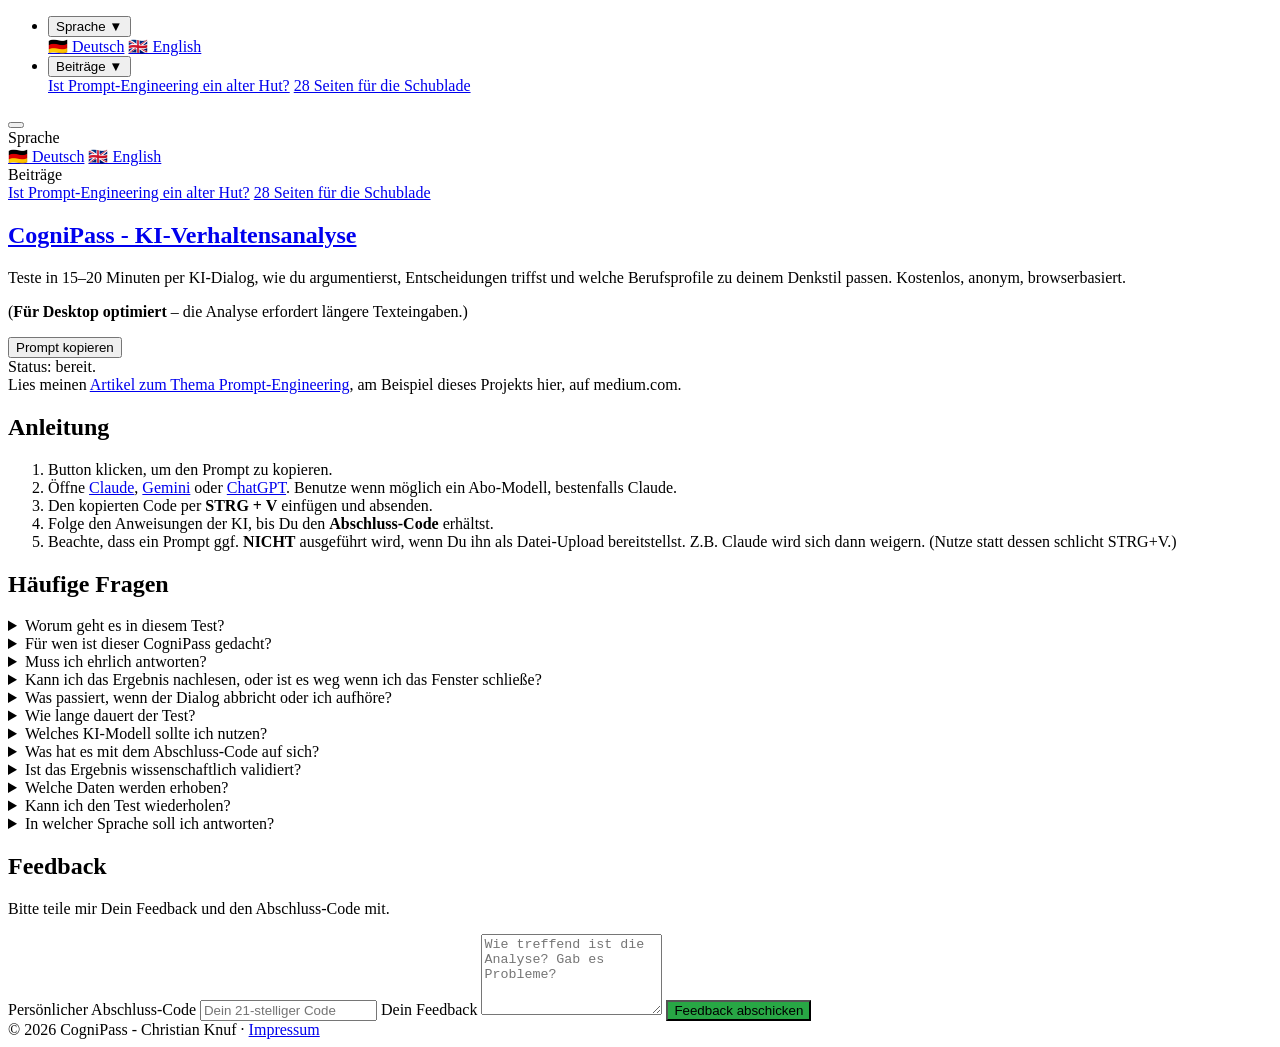
==== docs/de.html @ e6cf90ab "Update de.html" ====
<!DOCTYPE html>
<html lang="de">
<head>
    <meta charset="UTF-8">
    <meta name="viewport" content="width=device-width, initial-scale=1.0">
    <title>CogniPass KI-Verhaltensanalyse – Denkstil & Job-Fit kostenlos testen</title>
	<meta name="description" content="CogniPass - Teste in 15–20 Minuten per KI-Dialog, wie du argumentierst, Entscheidungen triffst und welche Berufsprofile zu deinem Denkstil passen. Kostenlos, anonym, browserbasiert.">
	<link rel="canonical" href="https://c1972.github.io/zva-plus/de.html">
	<link rel="alternate" hreflang="de" href="https://c1972.github.io/zva-plus/de.html">
	<link rel="alternate" hreflang="en" href="https://c1972.github.io/zva-plus/en.html">
	<meta property="og:type" content="website">
	<meta property="og:url" content="https://c1972.github.io/zva-plus/de.html">
	<meta property="og:title" content="CogniPass KI-Verhaltensanalyse – Denkstil & Job-Fit kostenlos testen">
	<meta property="og:description" content="CogniPass - Teste in 15–20 Minuten per KI-Dialog, wie du argumentierst, Entscheidungen triffst und welche Berufsprofile zu deinem Denkstil passen.">
	<meta property="og:image" content="https://c1972.github.io/zva-plus/og-image.png">
	<link rel="stylesheet" href="https://c1972.github.io/zva-plus/style.css">
</head>
<body>

    <!-- Top Navigation Bar -->
    <nav id="topnav">
        <ul>
            <li class="nav-dropdown">
                <button class="nav-item" onclick="toggleDropdown(this)">
                    Sprache <span class="nav-arrow">▼</span>
                </button>
                <div class="nav-dropdown-menu">
                    <a href="de.html" class="active">🇩🇪 Deutsch</a>
                    <a href="en.html">🇬🇧 English</a>
                </div>
            </li>
			<li class="nav-dropdown">
				<button class="nav-item" onclick="toggleDropdown(this)">
					Beiträge <span class="nav-arrow">▼</span>
				</button>
				<div class="nav-dropdown-menu">
					<a href="https://christian72.medium.com/ist-prompt-engineering-ein-alter-hut-oder-geht-da-mit-llms-noch-was-796677da8f6d" target="_blank">Ist Prompt-Engineering ein alter Hut?</a>
					<a href="https://christian72.medium.com/28-seiten-f%C3%BCr-die-schublade-warum-ich-eine-ki-zur-verhaltensanalyse-baue-aber-das-marketing-hasse-6a6d49b5a48f" target="_blank">28 Seiten für die Schublade</a>
				</div>
			</li>
        </ul>
        <button id="nav-hamburger" onclick="toggleMobileMenu()" aria-label="Menü">
            <span></span><span></span><span></span>
        </button>
    </nav>

    <!-- Mobile Dropdown Menu -->
    <div id="nav-mobile-menu">
        <div class="mobile-section-label">Sprache</div>
        <a href="de.html" class="active">🇩🇪 Deutsch</a>
        <a href="en.html">🇬🇧 English</a>
		<div class="mobile-section-label">Beiträge</div>
		<a href="https://christian72.medium.com/ist-prompt-engineering-ein-alter-hut-oder-geht-da-mit-llms-noch-was-796677da8f6d" target="_blank">Ist Prompt-Engineering ein alter Hut?</a>
		<a href="https://christian72.medium.com/28-seiten-f%C3%BCr-die-schublade-warum-ich-eine-ki-zur-verhaltensanalyse-baue-aber-das-marketing-hasse-6a6d49b5a48f" target="_blank">28 Seiten für die Schublade</a>
    </div>

    <div class="container">
        <nav class="navbar"><a href="de.html"><h1>CogniPass - KI-Verhaltensanalyse</h1></a></nav>

		<div class="card">
			<p>Teste in 15–20 Minuten per KI-Dialog, wie du argumentierst, Entscheidungen triffst und welche Berufsprofile zu deinem Denkstil passen. Kostenlos, anonym, browserbasiert.</p>
			<p>(<strong>Für Desktop optimiert</strong> – die Analyse erfordert längere Texteingaben.)</p>
		</div>
		
        <div class="card">
            <button id="copyBtnEn" class="btn">Prompt kopieren</button>
            <div id="statusEn" class="status">Status: bereit.</div>
        </div>

        <div class="medium">Lies meinen <a href="https://christian72.medium.com/ist-prompt-engineering-ein-alter-hut-oder-geht-da-mit-llms-noch-was-796677da8f6d" target="_blank">Artikel zum Thema Prompt-Engineering</a>, am Beispiel dieses Projekts hier, auf medium.com.</div>

        <div class="card">
            <h2>Anleitung</h2>
            <ol>
                <li>Button klicken, um den Prompt zu kopieren.</li>
                <li>Öffne <a href="https://claude.ai/" target="_blank">Claude</a>, <a href="https://gemini.google.com/" target="_blank">Gemini</a> oder <a href="https://chat.openai.com/" target="_blank">ChatGPT</a>. Benutze wenn möglich ein Abo-Modell, bestenfalls Claude.</li>
                <li>Den kopierten Code per <strong>STRG + V</strong> einfügen und absenden.</li>
                <li>Folge den Anweisungen der KI, bis Du den <strong>Abschluss-Code</strong> erhältst.</li>
                <li>Beachte, dass ein Prompt ggf. <strong>NICHT</strong> ausgeführt wird, wenn Du ihn als Datei-Upload bereitstellst. Z.B. Claude wird sich dann weigern. (Nutze statt dessen schlicht STRG+V.)</li>
            </ol>
        </div>

        <div class="card">
            <h2>Häufige Fragen</h2>

            <details class="faq-item">
                <summary>Worum geht es in diesem Test?</summary>
                <div class="faq-answer">
                    <p>CogniPass führt einen strukturierten Dialog mit dir und analysiert dabei, wie du argumentierst, Entscheidungen triffst und auf Widersprüche reagierst. Ausgewertet werden kognitive Marker wie Argumentationskonsistenz, Denkstil und Stressresistenz – nicht Faktenwissen oder Schnelligkeit.</p>
                    <p>Am Ende erhältst du ein persönliches Profil mit Hinweisen darauf, welche Berufsprofile zu deinem Denkstil passen.</p>
                </div>
            </details>

            <details class="faq-item">
                <summary>Für wen ist dieser CogniPass gedacht?</summary>
                <div class="faq-answer">
                    <p>Für alle, die sich selbst besser einschätzen möchten – ob im Bewerbungskontext, bei einer Karriereentscheidung oder aus reiner Neugier. CogniPass setzt kein Vorwissen voraus und ist für Berufseinsteiger genauso geeignet wie für erfahrene Fachkräfte.</p>
                </div>
            </details>

            <details class="faq-item">
                <summary>Muss ich ehrlich antworten?</summary>
                <div class="faq-answer">
                    <p>Taktisch antworten funktioniert nicht zuverlässig. CogniPass überwacht im Hintergrund die Konsistenz deiner Argumentationskette über alle Runden hinweg. Wer ausweicht, oberflächlich bleibt oder widersprüchlich antwortet, erreicht keine ausreichende Datendichte – das System verweigert dann die abschließende Analyse und weist darauf hin.</p>
                    <p>Das Ergebnis ist nur so präzise wie die Substanz deiner Antworten.</p>
                </div>
            </details>

            <details class="faq-item">
                <summary>Kann ich das Ergebnis nachlesen, oder ist es weg wenn ich das Fenster schließe?</summary>
                <div class="faq-answer">
                    <p>Das Ergebnis erscheint am Ende des Dialogs direkt im Chat-Fenster des KI-Dienstes. Es wird nicht automatisch gespeichert – wenn du das Fenster schließt oder die Sitzung endet, ist es weg.</p>
                    <p>Empfehlung: Kopiere das Ergebnis vor dem Schließen in ein Textdokument oder mach einen Screenshot.</p>
                </div>
            </details>

            <details class="faq-item">
                <summary>Was passiert, wenn der Dialog abbricht oder ich aufhöre?</summary>
                <div class="faq-answer">
                    <p>Es gibt keine Speicherung des Fortschritts. Bei einem Abbruch oder einer unterbrochenen Verbindung geht der bisherige Gesprächsverlauf verloren und der Test müsste von vorne begonnen werden.</p>
                    <p>Starte den Test daher nur, wenn du 15–20 Minuten ungestört Zeit hast.</p>
                </div>
            </details>

            <details class="faq-item">
                <summary>Wie lange dauert der Test?</summary>
                <div class="faq-answer">
                    <p>Plane mindestens 15 Minuten ein. Die Dauer hängt nicht von einer festen Zeit ab, sondern davon, wann CogniPass ausreichend Daten gesammelt hat – in der Regel nach 10 bis 20 Gesprächsrunden.</p>
                    <p>Je substanzieller deine Antworten ausfallen, desto früher wird die nötige Datendichte erreicht.</p>
                </div>
            </details>

            <details class="faq-item">
                <summary>Welches KI-Modell sollte ich nutzen?</summary>
                <div class="faq-answer">
                    <p>Empfohlen werden Claude, Gemini und ChatGPT. Die Ergebnisse unterscheiden sich je nach Modell:</p>
                    <p><strong>Claude</strong> liefert die präzisesten Analysen und fordert intellektuell am stärksten – Abo-Version empfohlen, da die Gratis-Version stark limitiert ist.<br>
                    <strong>Gemini</strong> (kostenlos) ist eine gute Alternative mit solider Qualität.<br>
                    <strong>ChatGPT</strong> funktioniert ohne Anmeldung, benötigt aber tendenziell mehr Runden für ein vollständiges Ergebnis.</p>
                </div>
            </details>

            <details class="faq-item">
                <summary>Was hat es mit dem Abschluss-Code auf sich?</summary>
                <div class="faq-answer">
                    <p>Am Ende des Tests generiert die KI einen 21-stelligen Code. Dieser enthält anonymisierte technische Metadaten: das verwendete Modell, die erreichte Analysedichte, den Zeitstempel und das Herkunftsland.</p>
                    <p>Der Code enthält keinen Personenbezug und dient ausschließlich der Qualitätssicherung. Du kannst ihn zusammen mit deinem Feedback über das Formular auf dieser Seite einreichen.</p>
                </div>
            </details>

            <details class="faq-item">
                <summary>Ist das Ergebnis wissenschaftlich validiert?</summary>
                <div class="faq-answer">
                    <p>Nein – noch nicht. CogniPass befindet sich in der Entwicklungs- und Testphase. Die zugrundeliegende Methodik ist plausibel und der Ansatz theoretisch fundiert, aber eine formale wissenschaftliche Validierung (z.B. nach DIN-Norm oder durch unabhängige Studien) steht noch aus.</p>
                    <p>Das Ergebnis ist als orientierender Denkanstoß zu verstehen, nicht als zertifiziertes Gutachten.</p>
                </div>
            </details>

            <details class="faq-item">
                <summary>Welche Daten werden erhoben?</summary>
                <div class="faq-answer">
                    <p>Zur Qualitätssicherung wird das Herkunftsland via IP ermittelt und im Abschluss-Code kodiert. Weitere Daten werden von dieser Website nicht gespeichert.</p>
                    <p>Der Dialog selbst findet ausschließlich in deinem Browser mit dem von dir gewählten KI-Dienst statt. Was du dort eingibst, unterliegt den Datenschutzbedingungen des jeweiligen Anbieters (Claude, Gemini, ChatGPT) – nicht dieser Seite.</p>
                </div>
            </details>

            <details class="faq-item">
                <summary>Kann ich den Test wiederholen?</summary>
                <div class="faq-answer">
                    <p>Ja. Es gibt keine Sperre gegen Wiederholungen. Beachte aber, dass ein zweiter Durchlauf mit demselben Modell ähnliche Ergebnisse liefern wird, wenn du ähnlich antwortest – CogniPass reagiert auf dein tatsächliches Antwortverhalten, nicht auf den Zeitpunkt.</p>
                </div>
            </details>

            <details class="faq-item">
                <summary>In welcher Sprache soll ich antworten?</summary>
                <div class="faq-answer">
                    <p>In der Sprache, in der du dich am natürlichsten ausdrückst. CogniPass passt sich an. Wer auf Deutsch antwortet, bekommt eine deutsche Analyse – wer auf Englisch antwortet, eine englische. Mischsprache ist möglich, kann aber die Konsistenzauswertung leicht beeinflussen.</p>
                </div>
            </details>

        </div>

        <div class="card">
            <h2>Feedback</h2>
            <p>Bitte teile mir Dein Feedback und den Abschluss-Code mit.</p>
            
            <form action="https://formspree.io/f/xrejgyjj" method="POST" onsubmit="return validateForm()">

                <label for="output_code" class="required">Persönlicher Abschluss-Code</label>
                <input type="text" id="output_code" name="output_code" required maxlength="21" placeholder="Dein 21-stelliger Code">

                <label for="feedback" class="required">Dein Feedback</label>
                <textarea id="feedback" name="feedback" rows="5" required placeholder="Wie treffend ist die Analyse? Gab es Probleme?"></textarea>

                <button type="submit" class="btn" style="background-color: #28a745;">Feedback abschicken</button>
            </form>
        </div>

        <div class="footer-links">
            © 2026 CogniPass - Christian Knuf · <a href="impressum.html">Impressum</a>
        </div>
    </div>

    <script>
    async function copyPrompt(statusId) {
        const status = document.getElementById(statusId);
        try {
            const response = await fetch('prompt.txt');
            if (!response.ok) throw new Error('prompt.txt nicht gefunden');
            let text = await response.text();
            
            const now = new Date();
            const day = String(now.getDate()).padStart(2, '0');
            const month = String(now.getMonth() + 1).padStart(2, '0');
            const year = now.getFullYear();
            const hours = String(now.getHours()).padStart(2, '0');
            const minutes = String(now.getMinutes()).padStart(2, '0');
            const seconds = String(now.getSeconds()).padStart(2, '0');
            
            const dateTimeString = `${day}.${month}.${year} ${hours}:${minutes}:${seconds}`;
            
            text = text.replace('__DATETIME__', dateTimeString);
            
            await navigator.clipboard.writeText(text);
            status.textContent = 'Status: Prompt erfolgreich kopiert (' + dateTimeString + ')';
            status.style.color = "#28a745";
        } catch (err) {
            status.textContent = 'Fehler: ' + err.message;
            status.style.color = "#dc3545";
        }
    }

    function validateForm() {
        const outputCode = document.getElementById('output_code').value;
        const feedback = document.getElementById('feedback').value;
        
        if (outputCode.length !== 21) {
            alert('Ungültiges Code-Format. Der Code muss 21 Zeichen lang sein.');
            return false;
        }
        
        const urlPattern = /(https?:\/\/|www\.)/i;
        if (urlPattern.test(feedback)) {
            alert('URLs sind im Feedback-Feld aus Sicherheitsgründen nicht erlaubt.');
            return false;
        }
        
        return true;
    }

    document.getElementById('copyBtnEn').addEventListener('click', () => copyPrompt('statusEn'));
    </script>

    <script>
    function toggleDropdown(btn) {
        const li = btn.closest('.nav-dropdown');
        const isOpen = li.classList.contains('open');
        // close all
        document.querySelectorAll('.nav-dropdown.open').forEach(el => el.classList.remove('open'));
        if (!isOpen) li.classList.add('open');
    }

    function toggleMobileMenu() {
        document.getElementById('nav-mobile-menu').classList.toggle('open');
    }

    // Close dropdown on outside click
    document.addEventListener('click', function(e) {
        if (!e.target.closest('#topnav')) {
            document.querySelectorAll('.nav-dropdown.open').forEach(el => el.classList.remove('open'));
        }
        if (!e.target.closest('#topnav') && !e.target.closest('#nav-mobile-menu')) {
            document.getElementById('nav-mobile-menu').classList.remove('open');
        }
    });
    </script>
</body>
</html>
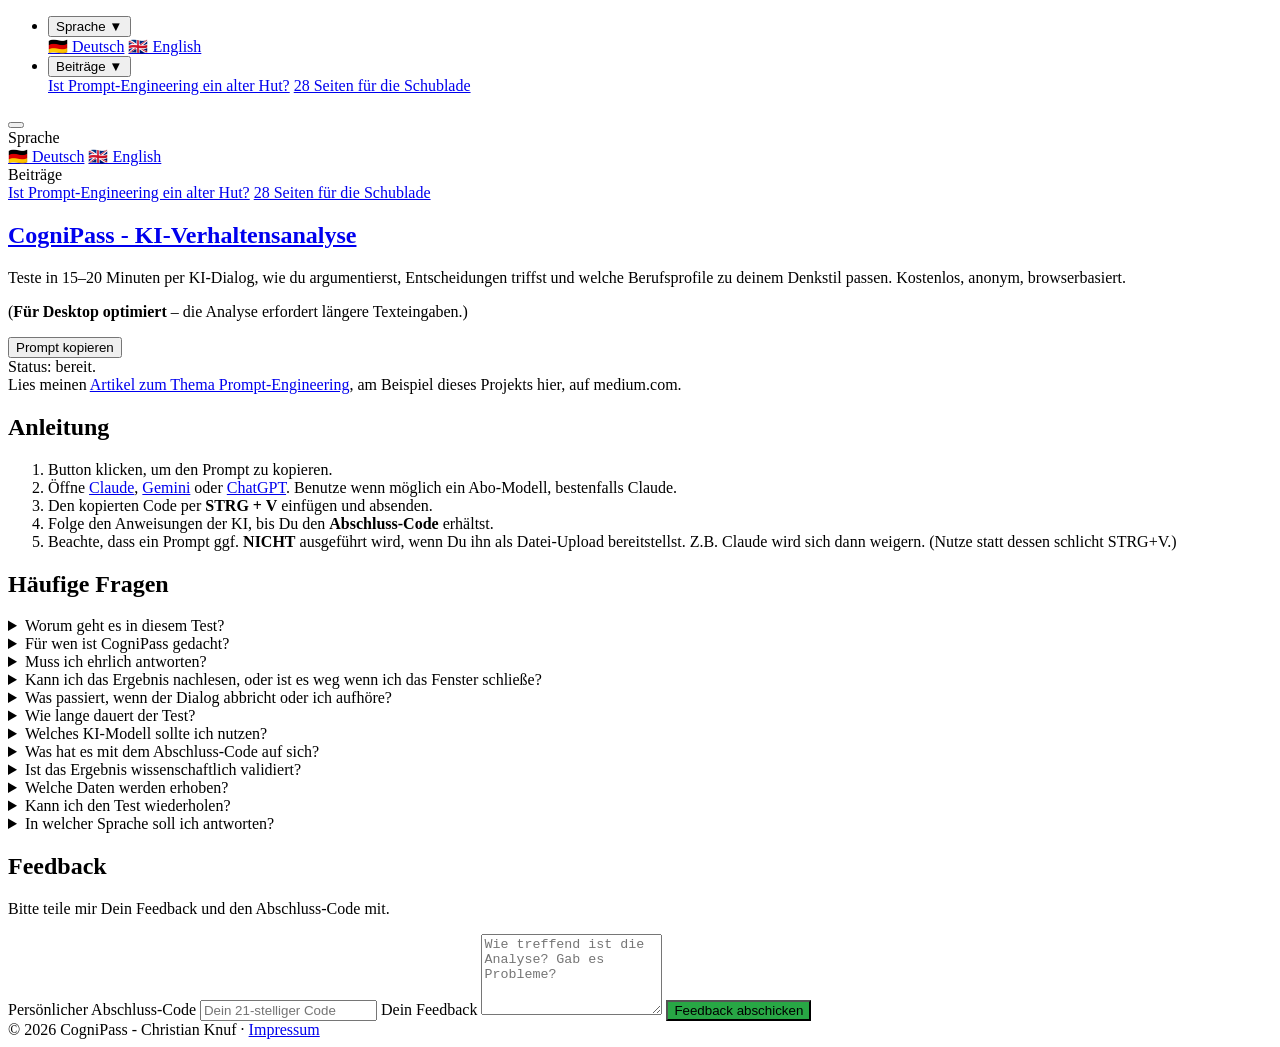
==== commit 09f1c04b: "Update de.html" ====
--- a/docs/de.html
+++ b/docs/de.html
@@ -92,7 +92,7 @@
             </details>
 
             <details class="faq-item">
-                <summary>Für wen ist dieser CogniPass gedacht?</summary>
+                <summary>Für wen ist CogniPass gedacht?</summary>
                 <div class="faq-answer">
                     <p>Für alle, die sich selbst besser einschätzen möchten – ob im Bewerbungskontext, bei einer Karriereentscheidung oder aus reiner Neugier. CogniPass setzt kein Vorwissen voraus und ist für Berufseinsteiger genauso geeignet wie für erfahrene Fachkräfte.</p>
                 </div>
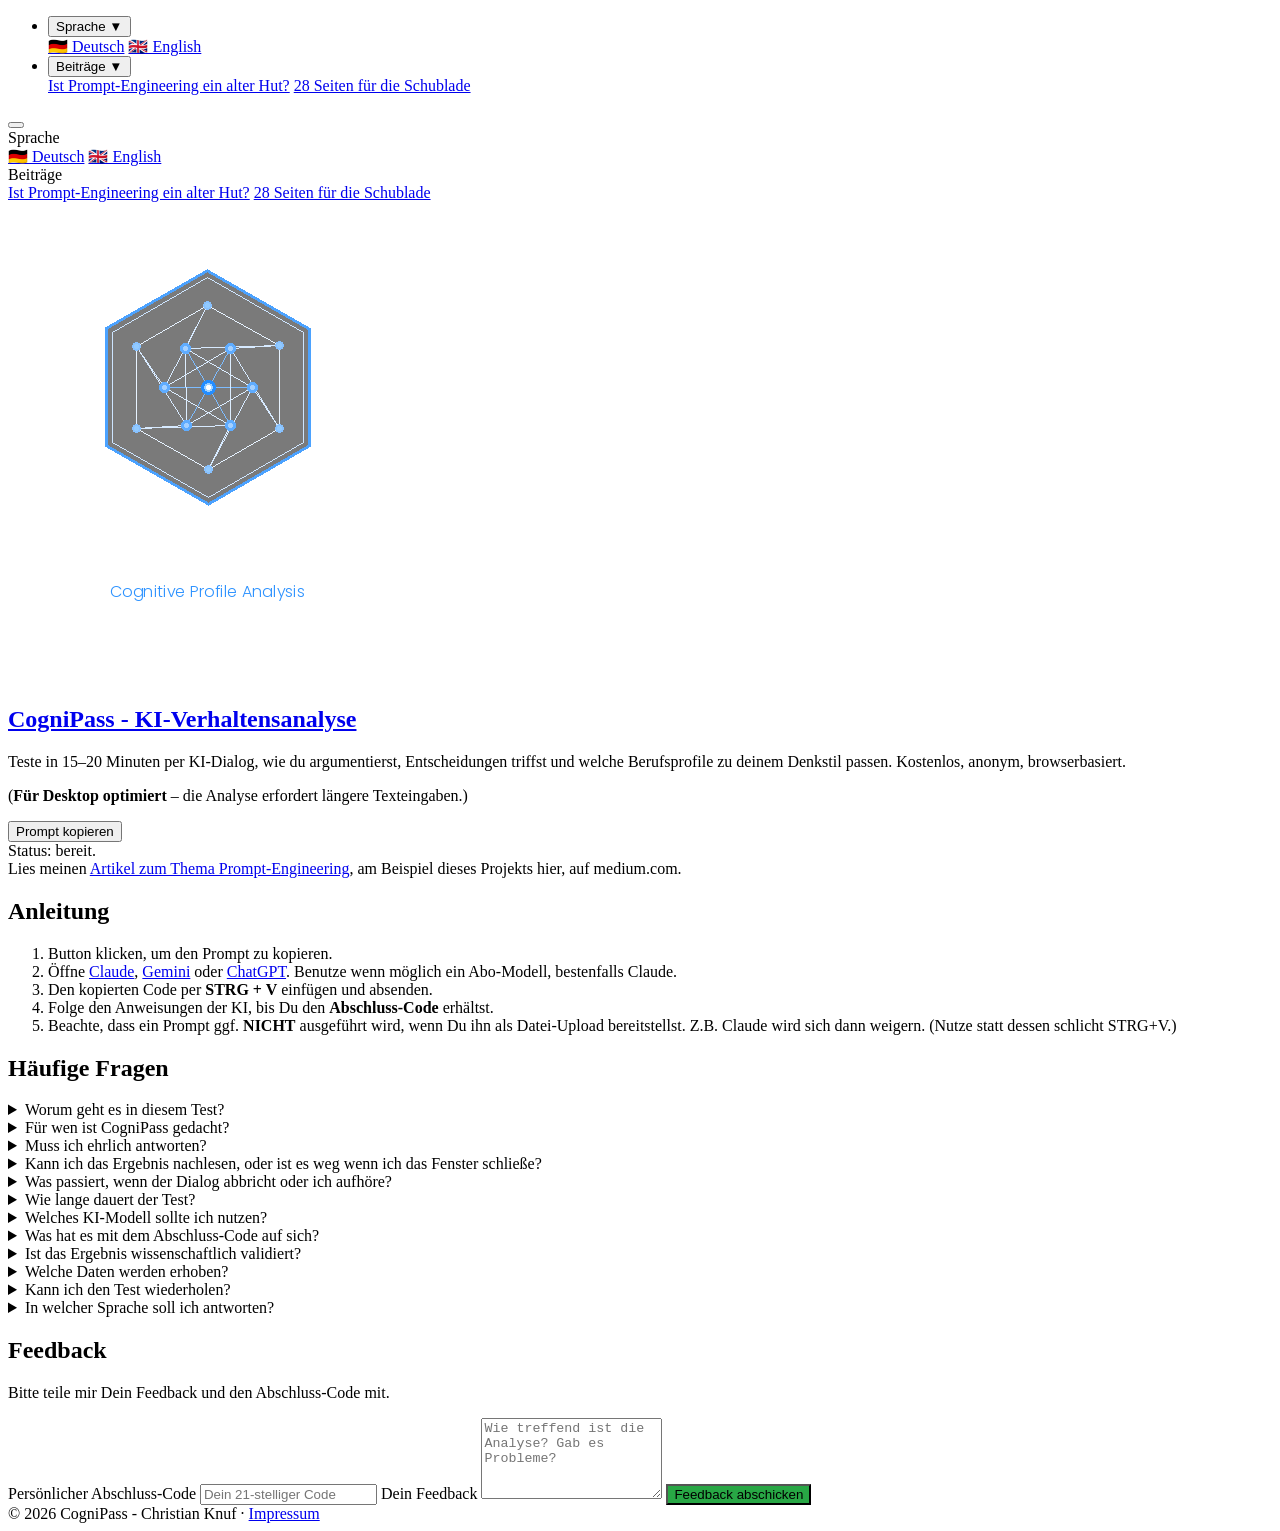
==== commit 4578a730: "Update de.html" ====
--- a/docs/de.html
+++ b/docs/de.html
@@ -55,7 +55,12 @@
     </div>
 
     <div class="container">
-        <nav class="navbar"><a href="de.html"><h1>CogniPass - KI-Verhaltensanalyse</h1></a></nav>
+        <nav class="navbar">
+		<a href="index.html">
+        <img src="cognipass-logo.png" class="logo">
+        <h1>CogniPass - KI-Verhaltensanalyse</h1>
+		</a>
+		</nav>
 
 		<div class="card">
 			<p>Teste in 15–20 Minuten per KI-Dialog, wie du argumentierst, Entscheidungen triffst und welche Berufsprofile zu deinem Denkstil passen. Kostenlos, anonym, browserbasiert.</p>
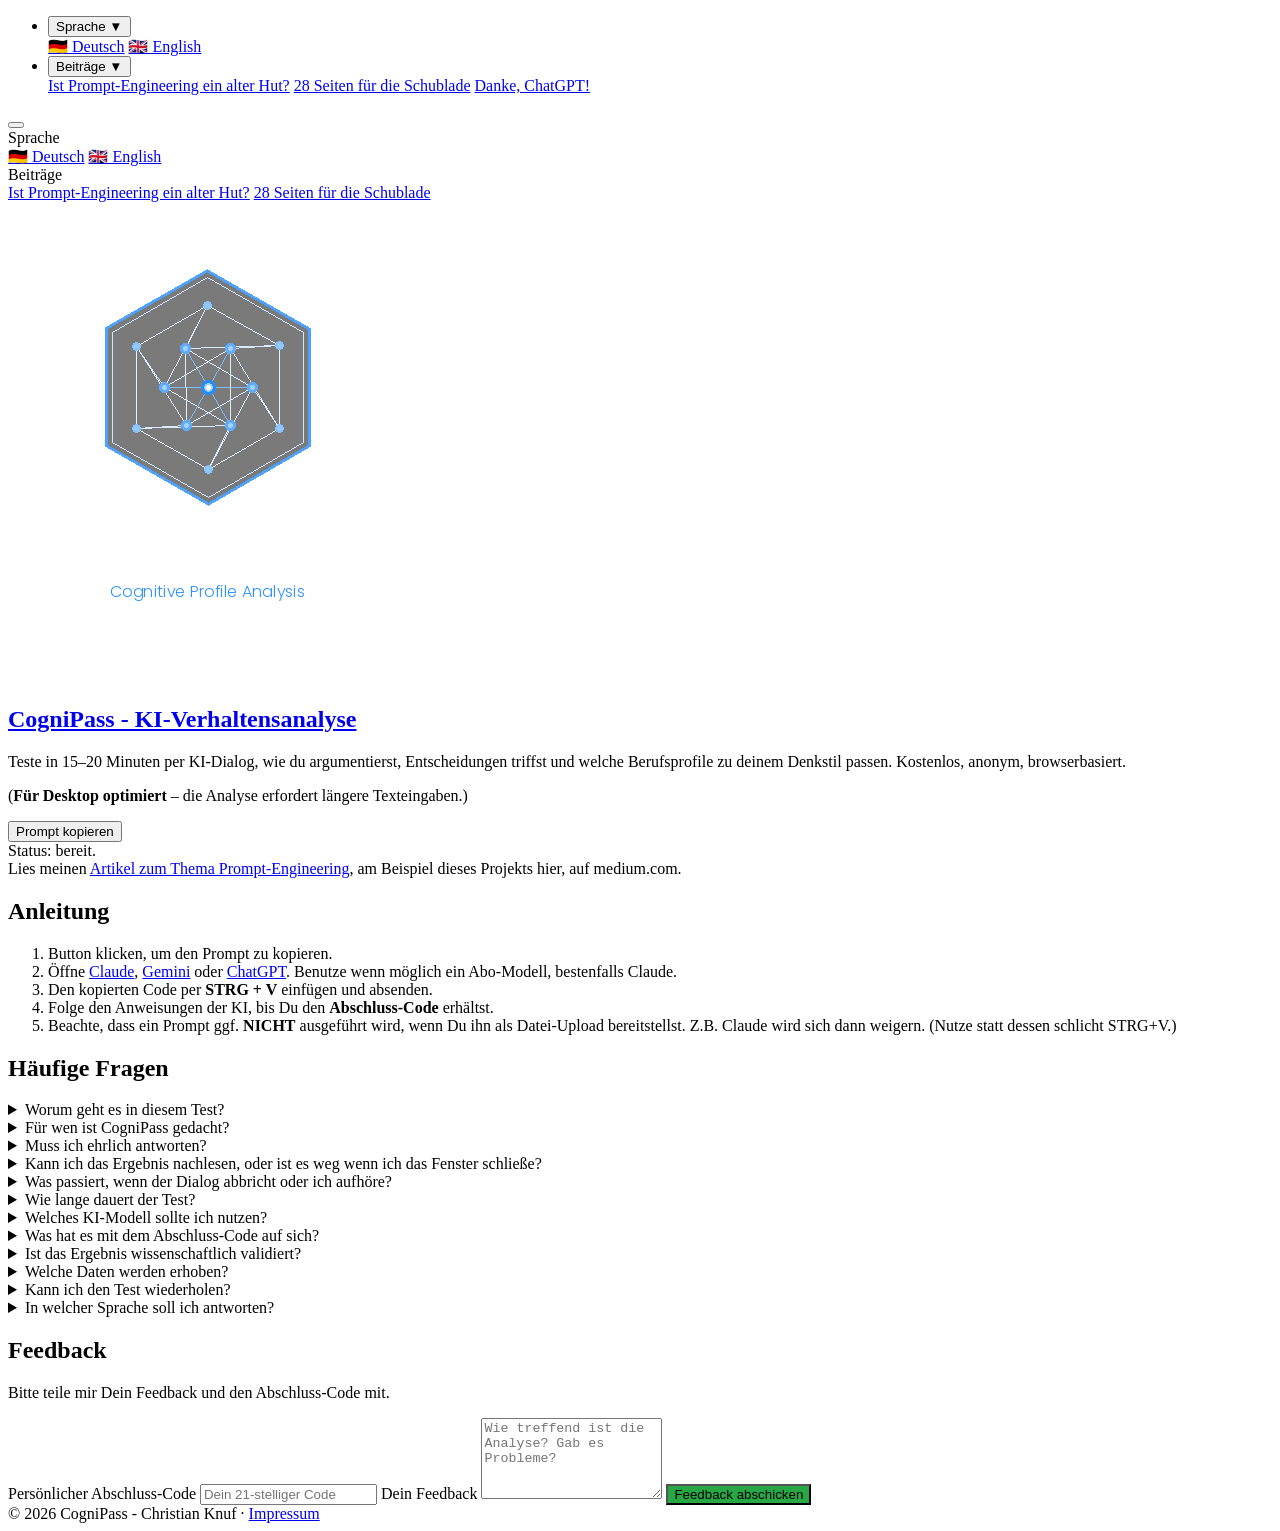
==== commit f97e0158: "Update de.html" ====
--- a/docs/de.html
+++ b/docs/de.html
@@ -36,6 +36,7 @@
 				<div class="nav-dropdown-menu">
 					<a href="https://christian72.medium.com/ist-prompt-engineering-ein-alter-hut-oder-geht-da-mit-llms-noch-was-796677da8f6d" target="_blank">Ist Prompt-Engineering ein alter Hut?</a>
 					<a href="https://christian72.medium.com/28-seiten-f%C3%BCr-die-schublade-warum-ich-eine-ki-zur-verhaltensanalyse-baue-aber-das-marketing-hasse-6a6d49b5a48f" target="_blank">28 Seiten für die Schublade</a>
+					<a href="https://christian72.medium.com/danke-chatgpt-warum-h%C3%B6flichkeit-gegen%C3%BCber-ki-mehr-bewirkt-als-du-denkst-25001aed0df1" target="_blank">Danke, ChatGPT!</a>
 				</div>
 			</li>
         </ul>
@@ -56,7 +57,7 @@
 
     <div class="container">
         <nav class="navbar">
-		<a href="index.html">
+		<a href="de.html">
         <img src="cognipass-logo.png" class="logo">
         <h1>CogniPass - KI-Verhaltensanalyse</h1>
 		</a>
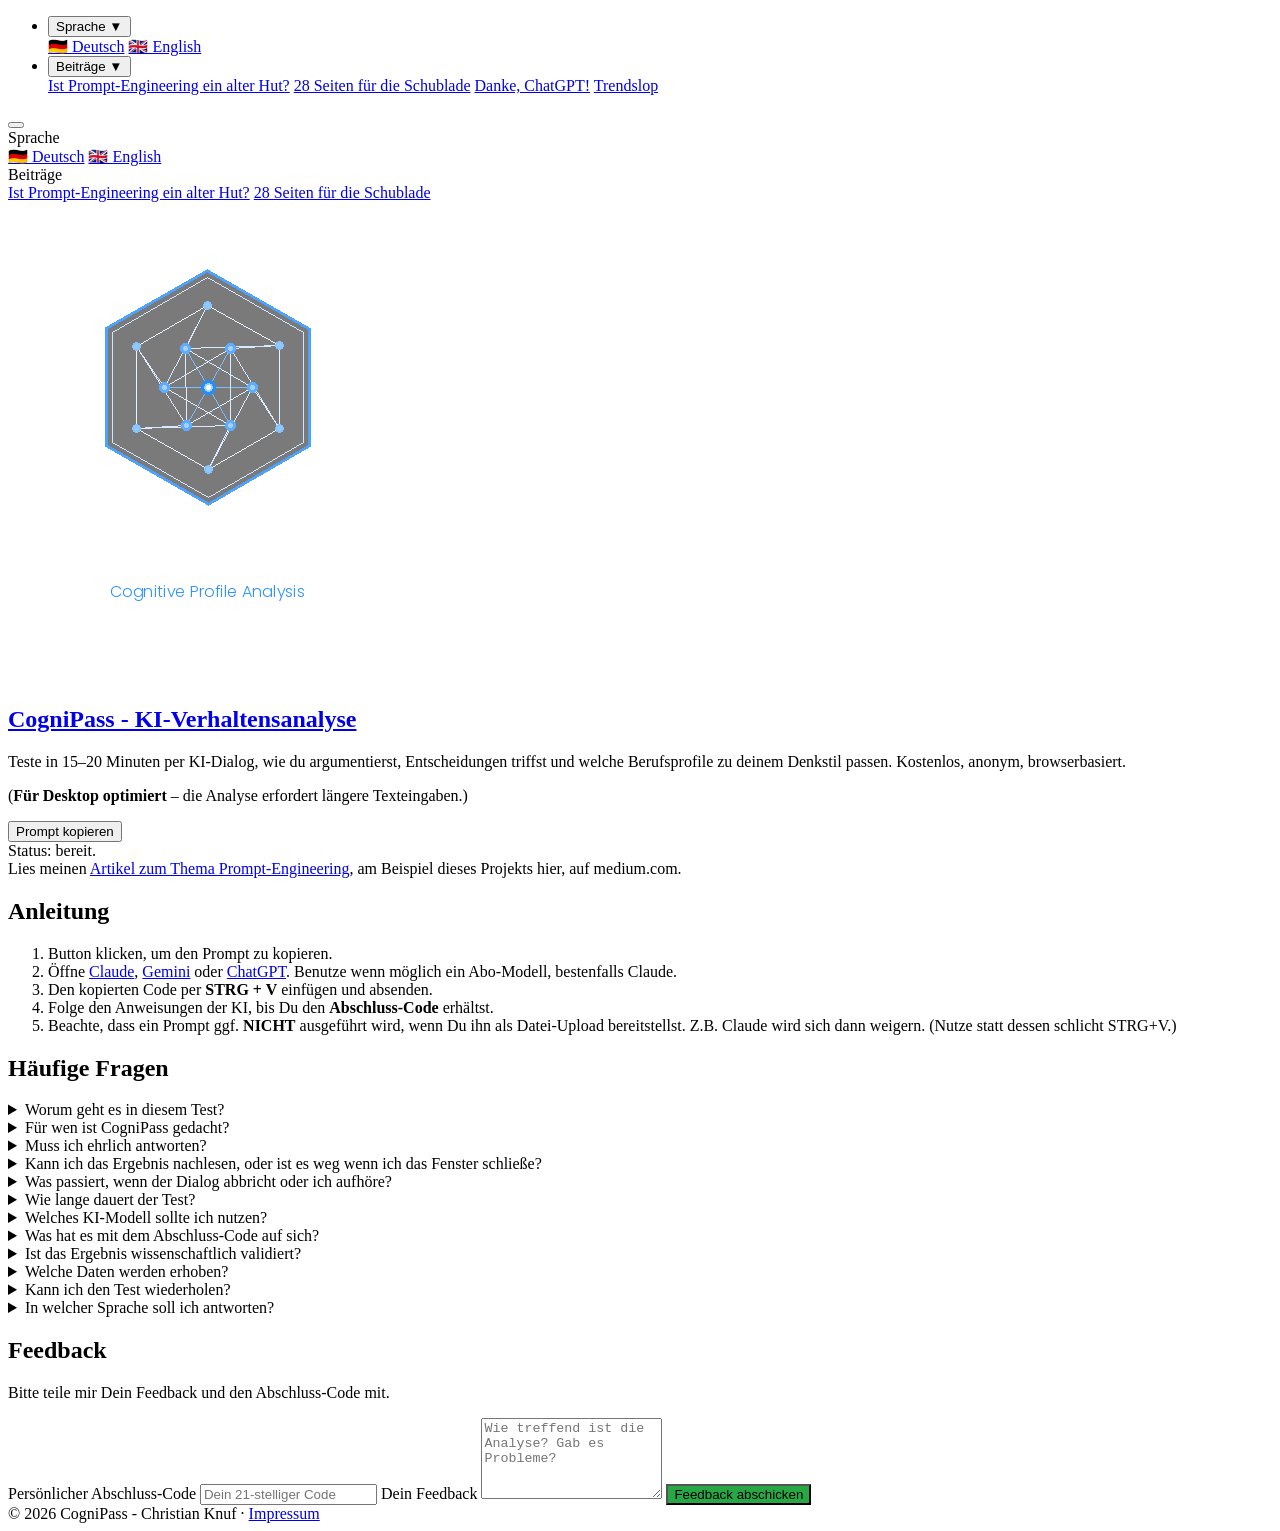
==== commit 3432eed3: "Update de.html neuer Medium-Beitrag zum Thema" ====
--- a/docs/de.html
+++ b/docs/de.html
@@ -37,6 +37,7 @@
 					<a href="https://christian72.medium.com/ist-prompt-engineering-ein-alter-hut-oder-geht-da-mit-llms-noch-was-796677da8f6d" target="_blank">Ist Prompt-Engineering ein alter Hut?</a>
 					<a href="https://christian72.medium.com/28-seiten-f%C3%BCr-die-schublade-warum-ich-eine-ki-zur-verhaltensanalyse-baue-aber-das-marketing-hasse-6a6d49b5a48f" target="_blank">28 Seiten für die Schublade</a>
 					<a href="https://christian72.medium.com/danke-chatgpt-warum-h%C3%B6flichkeit-gegen%C3%BCber-ki-mehr-bewirkt-als-du-denkst-25001aed0df1" target="_blank">Danke, ChatGPT!</a>
+					<a href="https://christian72.medium.com/trendslop-deine-ki-bel%C3%BCgt-dich-nicht-sie-kennt-schlicht-keine-andere-antwort-81216f33b63e" target="_blank">Trendslop</a>
 				</div>
 			</li>
         </ul>
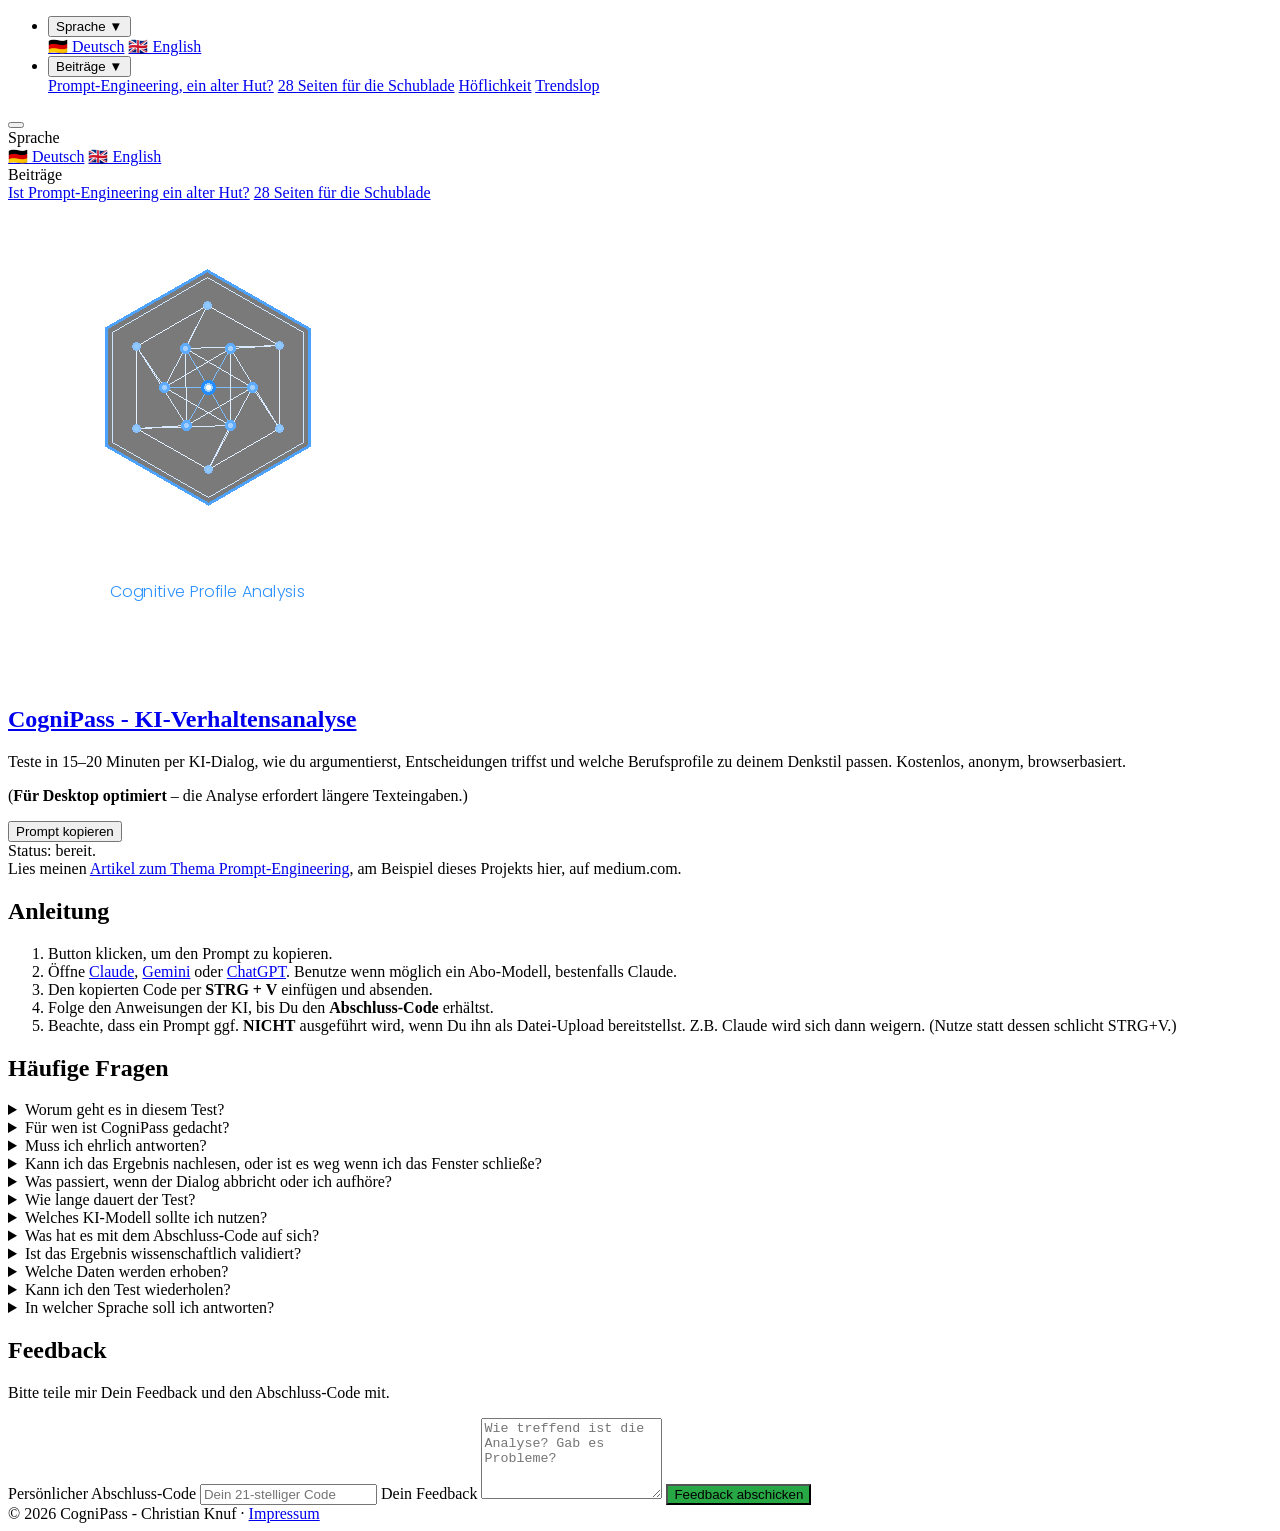
==== commit e6d4387e: "Update de.html" ====
--- a/docs/de.html
+++ b/docs/de.html
@@ -34,9 +34,9 @@
 					Beiträge <span class="nav-arrow">▼</span>
 				</button>
 				<div class="nav-dropdown-menu">
-					<a href="https://christian72.medium.com/ist-prompt-engineering-ein-alter-hut-oder-geht-da-mit-llms-noch-was-796677da8f6d" target="_blank">Ist Prompt-Engineering ein alter Hut?</a>
+					<a href="https://christian72.medium.com/ist-prompt-engineering-ein-alter-hut-oder-geht-da-mit-llms-noch-was-796677da8f6d" target="_blank">Prompt-Engineering, ein alter Hut?</a>
 					<a href="https://christian72.medium.com/28-seiten-f%C3%BCr-die-schublade-warum-ich-eine-ki-zur-verhaltensanalyse-baue-aber-das-marketing-hasse-6a6d49b5a48f" target="_blank">28 Seiten für die Schublade</a>
-					<a href="https://christian72.medium.com/danke-chatgpt-warum-h%C3%B6flichkeit-gegen%C3%BCber-ki-mehr-bewirkt-als-du-denkst-25001aed0df1" target="_blank">Danke, ChatGPT!</a>
+					<a href="https://christian72.medium.com/danke-chatgpt-warum-h%C3%B6flichkeit-gegen%C3%BCber-ki-mehr-bewirkt-als-du-denkst-25001aed0df1" target="_blank">Höflichkeit</a>
 					<a href="https://christian72.medium.com/trendslop-deine-ki-bel%C3%BCgt-dich-nicht-sie-kennt-schlicht-keine-andere-antwort-81216f33b63e" target="_blank">Trendslop</a>
 				</div>
 			</li>
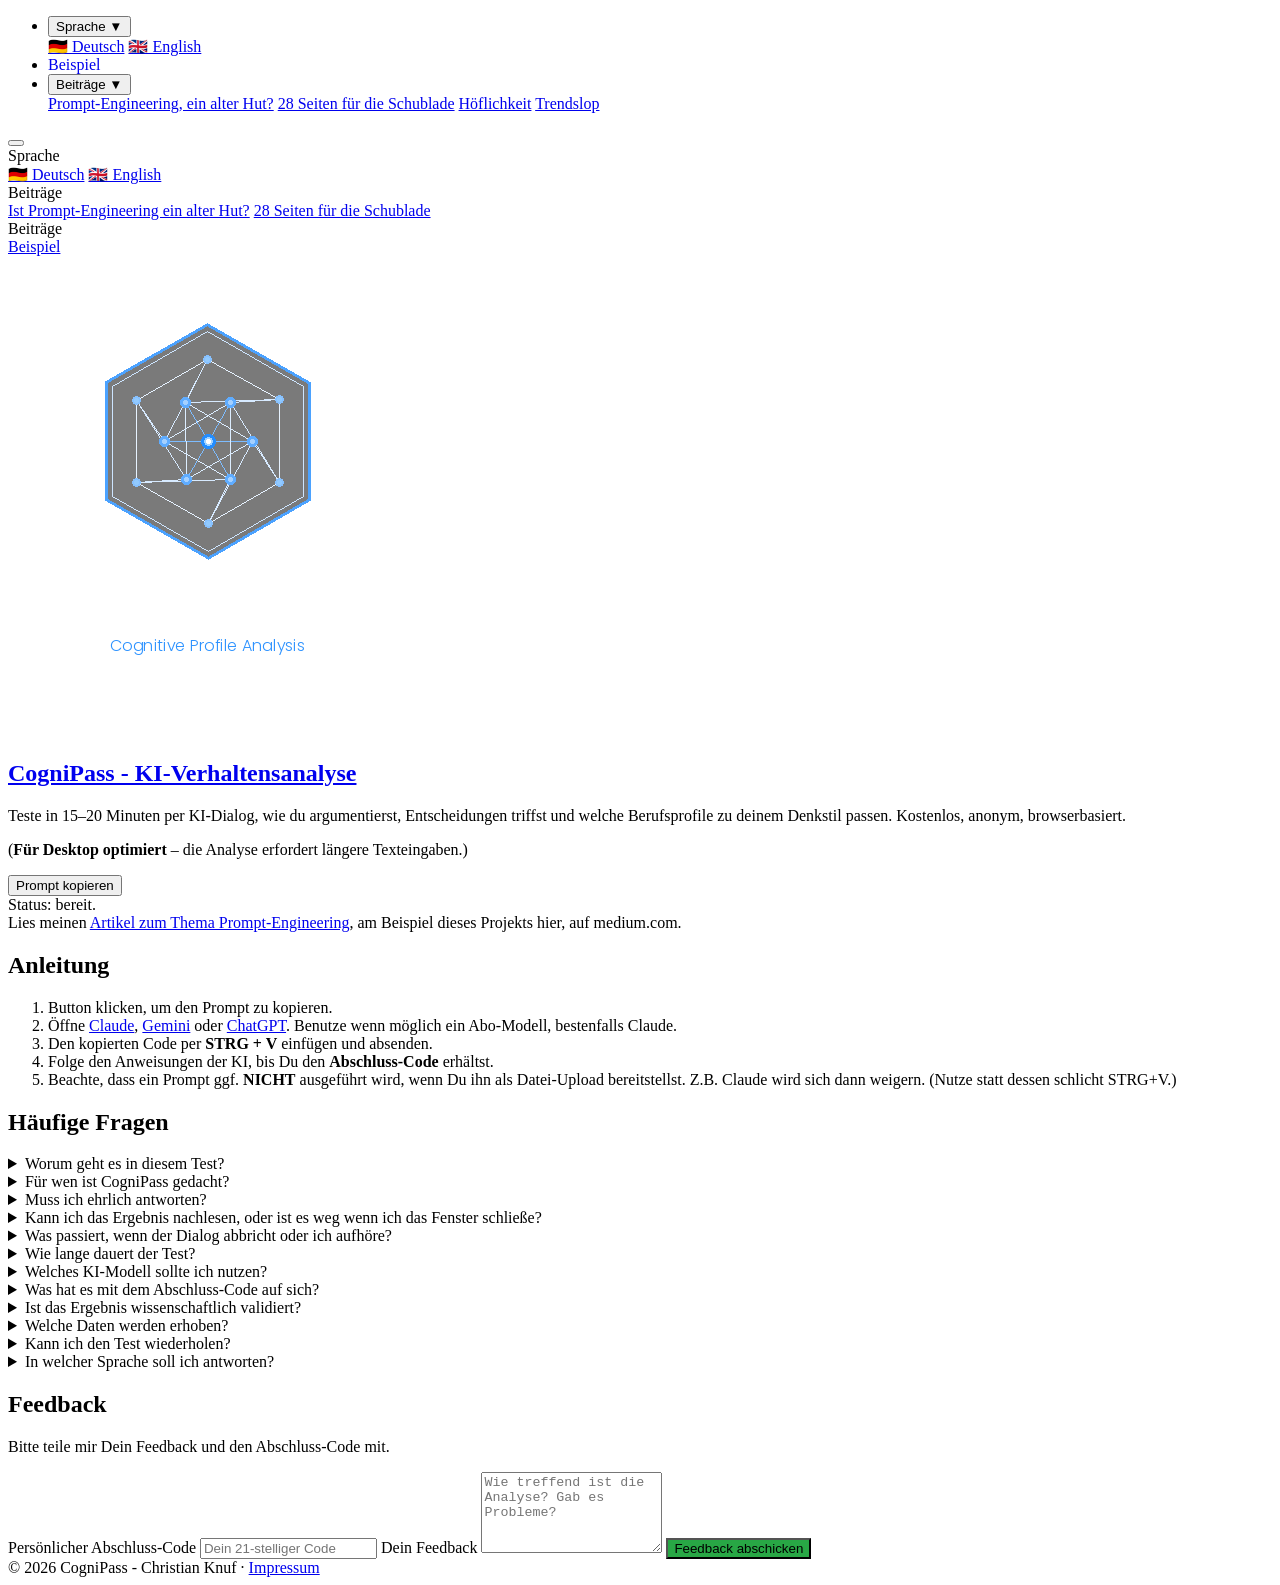
==== commit a8734b7a: "beispiel.html" ====
--- a/docs/de.html
+++ b/docs/de.html
@@ -29,6 +29,9 @@
                     <a href="en.html">🇬🇧 English</a>
                 </div>
             </li>
+			<li>
+				<a href="beispiel.html" class="nav-item" style="text-decoration:none;">Beispiel</a>
+			</li>
 			<li class="nav-dropdown">
 				<button class="nav-item" onclick="toggleDropdown(this)">
 					Beiträge <span class="nav-arrow">▼</span>
@@ -54,6 +57,8 @@
 		<div class="mobile-section-label">Beiträge</div>
 		<a href="https://christian72.medium.com/ist-prompt-engineering-ein-alter-hut-oder-geht-da-mit-llms-noch-was-796677da8f6d" target="_blank">Ist Prompt-Engineering ein alter Hut?</a>
 		<a href="https://christian72.medium.com/28-seiten-f%C3%BCr-die-schublade-warum-ich-eine-ki-zur-verhaltensanalyse-baue-aber-das-marketing-hasse-6a6d49b5a48f" target="_blank">28 Seiten für die Schublade</a>
+		<div class="mobile-section-label">Beiträge</div>
+		<a href="beispiel.html">Beispiel</a>
     </div>
 
     <div class="container">
